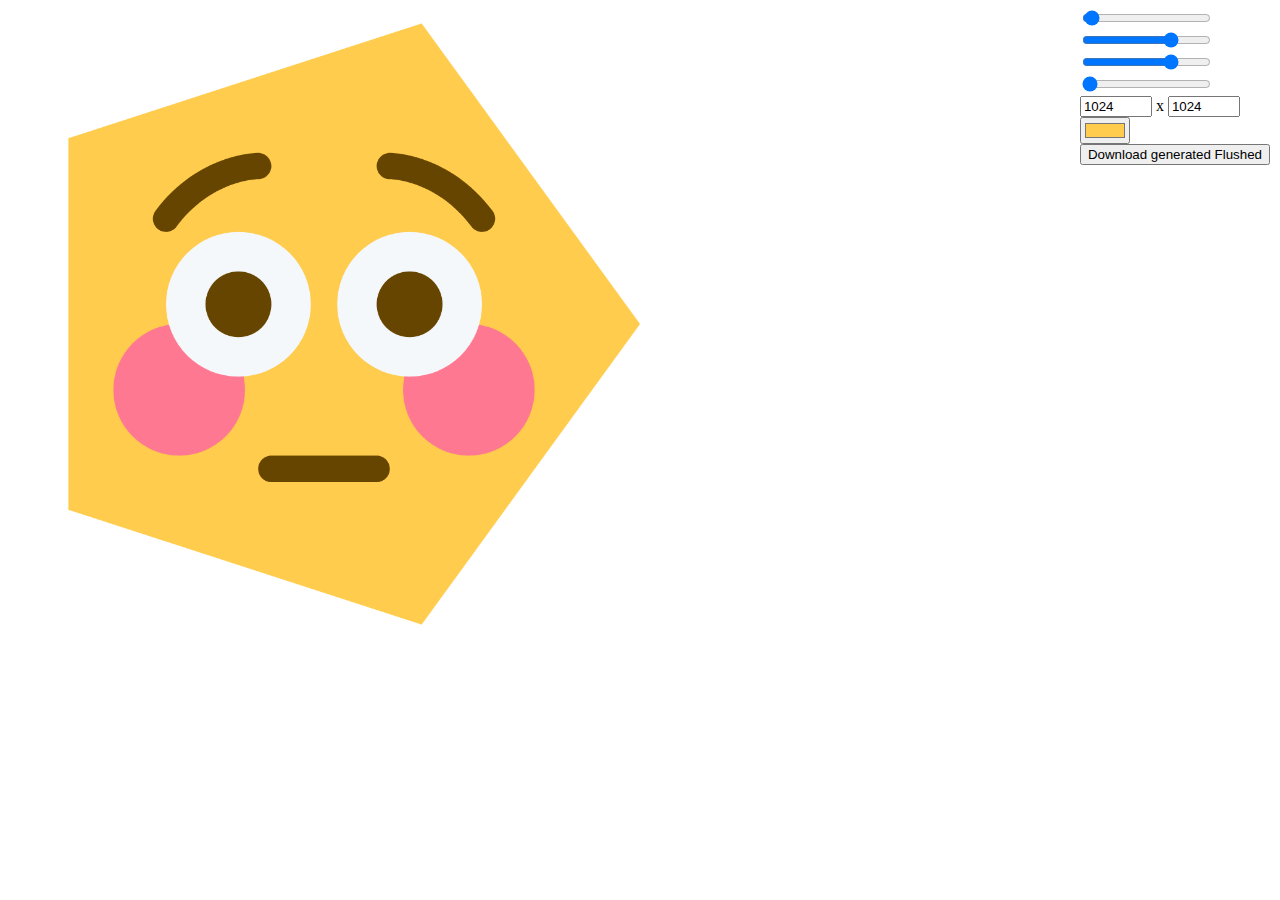
==== flushed/index.html @ 7d864e2b "added flsuhed generator" ====
<!DOCTYPE html>
<html>

<head>
	<title>Flushed.html</title>
	<link rel="stylesheet" type="text/css" href="flushed.css" />
	<link rel="favicon" type="img/x-icon" src="favicon.ico" />
	<meta property="og:type" content="website">
    <meta property="og:site_name" content="Flushed.html">
    <meta property="og:title" content="Flushed.html 😳😳😳">
    <meta property="og:description" content="Generate Flushed Polygons omg best idea ever">
    <meta property="og:image" content="https://chickensrv.000webhostapp.com/flushed/flushed.png">
</head>

<body>

	<canvas id="flushedCanvas" width="1024" height="1024" style="color: 222;"></canvas>
	<div class="controls">
		<input type="range" value="5" min="3" max="120" step="1" id="flushedVertices" /><br>
		<input type="range" value="0.75" min="0.1" max="1" step="0.01" id="flushImageWidth" /><br>
		<input type="range" value="0.75" min="0.1" max="1" step="0.01" id="flushImageHeight" /><br>
		<input type="range" value="0" min="0" max="360" step="0.1" id="flushRotation" /><br>
		<input type="number" value="1024" min="32" max="8192" onchange="enforceMinMax(this); updateFlush();" step="1" id="flushResX" /> x
		<input type="number" value="1024" min="32" max="8192" onchange="enforceMinMax(this); updateFlush();" step="1" id="flushResY" /><br>				<input type="color" id="colorPicker" value="#ffcc4d" onchange="clickColor(0, -1, -1, 5)" /><br>
		<button id="flushedDownload">Download generated Flushed</button>
	</div>
	<script>
		let img = new Image();
		img.crossOrigin = "anonymous";
		img.onload = () => {
			updateFlush();
		}
		img.src = "./flushed.svg";
		function drawFlush(imgWidth, imgHeight, polygonVertices, polygonRotation, color) {
			let canvas = document.getElementById("flushedCanvas")
			let ctx = canvas.getContext("2d");
			ctx.clearRect(0, 0, canvas.width, canvas.height);
			let absoluteWidth = imgWidth * canvas.width;
			let absoluteHeight = imgHeight * canvas.height;
			let poly = [];
			let n = polygonVertices;
			let rot = polygonRotation * Math.PI / 180;
			for (let i = 0; i < n; i++) {
				poly.push(canvas.width / 2 + canvas.width / 2 * Math.cos((2 * Math.PI * i / n + rot)));
				poly.push(canvas.height / 2 + canvas.height / 2 * Math.sin((2 * Math.PI * i / n + rot)));
			}
			ctx.fillStyle = color;
			ctx.beginPath();
			ctx.moveTo(poly[0], poly[1]);
			for (let item = 2; item < poly.length - 1; item += 2) {
				ctx.lineTo(poly[item], poly[item + 1]);
			}
			ctx.closePath();
			ctx.fill();
			ctx.drawImage(img, (canvas.width - absoluteWidth) / 2, (canvas.height - absoluteHeight) / 2, absoluteWidth, absoluteHeight);
		}

		document.getElementById('flushedDownload').onclick = () => {
			let link = document.createElement('a');
			link.download = 'flushed.png';
			link.href = document.getElementById('flushedCanvas').toDataURL();
			link.click();
			link.remove();
		}

		function updateFlush() {
			let canvas = document.getElementById("flushedCanvas");
			let resX = document.getElementById('flushResX').value,
				resY = document.getElementById('flushResY').value;
			canvas.width = resX;
			canvas.height = resY;
			let imgw = document.getElementById('flushImageWidth').value,
				imgh = document.getElementById('flushImageHeight').value,
				pvert = document.getElementById('flushedVertices').value,
				prot = document.getElementById('flushRotation').value,								color = document.getElementById('colorPicker').value;
			drawFlush(imgw, imgh, pvert, prot, color);
			
		}
		for (let o of document.getElementsByTagName('input')) {
			o.addEventListener("input", () => {
				updateFlush();
			});
		}
		function enforceMinMax(el){
            if(el.value != "") {
                if(parseInt(el.value) < parseInt(el.min)) {
                    el.value = el.min;
                }
                if(parseInt(el.value) > parseInt(el.max)) {
                    el.value = el.max;
                }
            }
        }
	</script>
</body>

</html>
---- flushed/flushed.css ----
canvas {
    width: 50%;
    height: 50%;
}
.controls {
    position: absolute;
    right: 10px;
    display: inline;
}
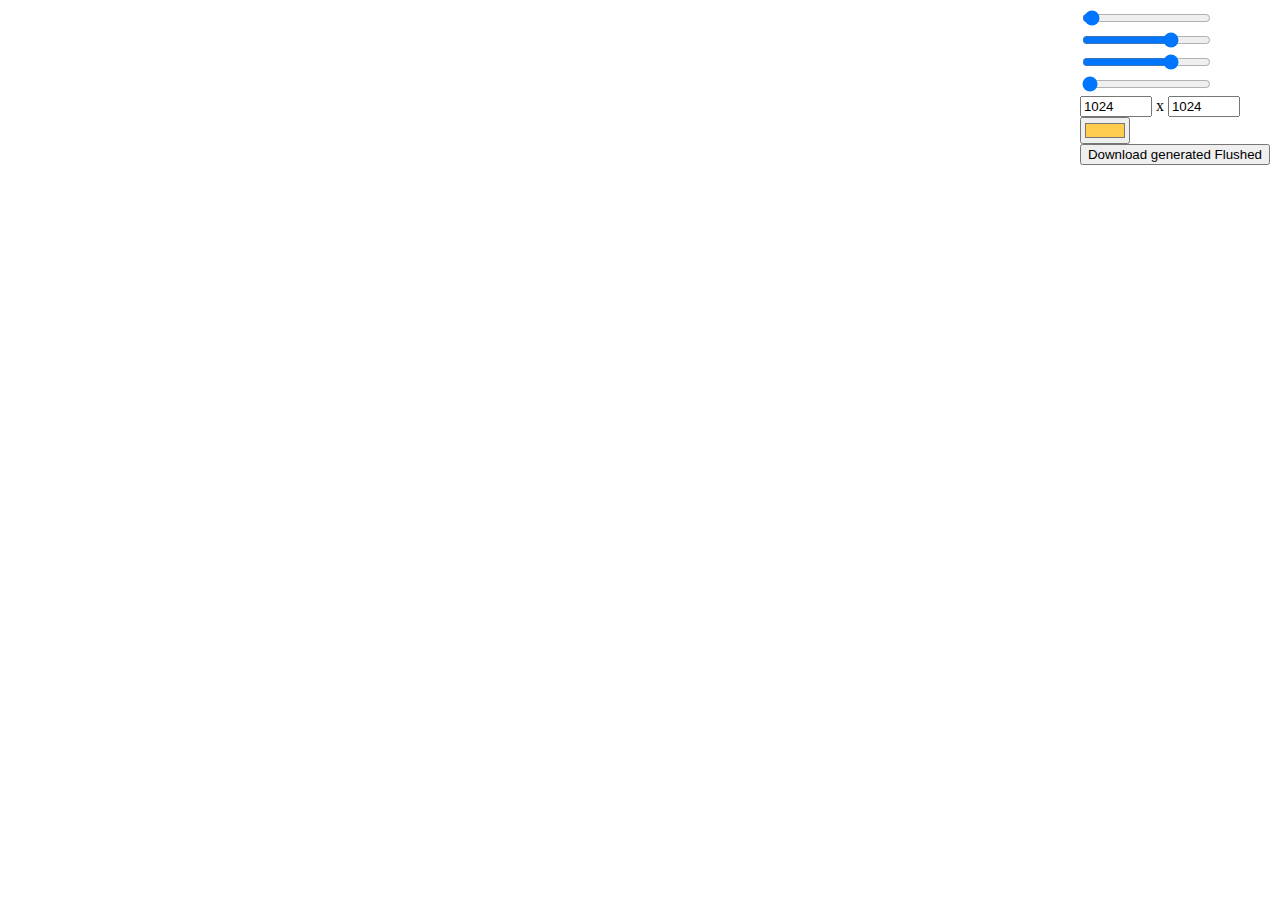
==== commit bd1e77be: "oops" ====
--- a/flushed/index.html
+++ b/flushed/index.html
@@ -1,197 +1,34 @@
-<!DOCTYPE html>-
-<html>-
--
-<head>-
-	<title>Flushed.html</title>-
-	<link rel="stylesheet" type="text/css" href="flushed.css" />-
-	<link rel="favicon" type="img/x-icon" src="favicon.ico" />-
-	<meta property="og:type" content="website">-
-    <meta property="og:site_name" content="Flushed.html">-
-    <meta property="og:title" content="Flushed.html 😳😳😳">-
-    <meta property="og:description" content="Generate Flushed Polygons omg best idea ever">-
-    <meta property="og:image" content="https://chickensrv.000webhostapp.com/flushed/flushed.png">-
-</head>-
--
-<body>-
--
-	<canvas id="flushedCanvas" width="1024" height="1024" style="color: 222;"></canvas>-
-	<div class="controls">-
-		<input type="range" value="5" min="3" max="120" step="1" id="flushedVertices" /><br>-
-		<input type="range" value="0.75" min="0.1" max="1" step="0.01" id="flushImageWidth" /><br>-
-		<input type="range" value="0.75" min="0.1" max="1" step="0.01" id="flushImageHeight" /><br>-
-		<input type="range" value="0" min="0" max="360" step="0.1" id="flushRotation" /><br>-
-		<input type="number" value="1024" min="32" max="8192" onchange="enforceMinMax(this); updateFlush();" step="1" id="flushResX" /> x-
-		<input type="number" value="1024" min="32" max="8192" onchange="enforceMinMax(this); updateFlush();" step="1" id="flushResY" /><br>-		-		<input type="color" id="colorPicker" value="#ffcc4d" onchange="clickColor(0, -1, -1, 5)" /><br>-
-		<button id="flushedDownload">Download generated Flushed</button>-
-	</div>-
-	<script>-
-		let img = new Image();-
-		img.crossOrigin = "anonymous";-
-		img.onload = () => {-
-			updateFlush();-
-		}-
-		img.src = "./flushed.svg";-
-		function drawFlush(imgWidth, imgHeight, polygonVertices, polygonRotation, color) {-
-			let canvas = document.getElementById("flushedCanvas")-
-			let ctx = canvas.getContext("2d");-
-			ctx.clearRect(0, 0, canvas.width, canvas.height);-
-			let absoluteWidth = imgWidth * canvas.width;-
-			let absoluteHeight = imgHeight * canvas.height;-
-			let poly = [];-
-			let n = polygonVertices;-
-			let rot = polygonRotation * Math.PI / 180;-
-			for (let i = 0; i < n; i++) {-
-				poly.push(canvas.width / 2 + canvas.width / 2 * Math.cos((2 * Math.PI * i / n + rot)));-
-				poly.push(canvas.height / 2 + canvas.height / 2 * Math.sin((2 * Math.PI * i / n + rot)));-
-			}-
-			ctx.fillStyle = color;-
-			ctx.beginPath();-
-			ctx.moveTo(poly[0], poly[1]);-
-			for (let item = 2; item < poly.length - 1; item += 2) {-
-				ctx.lineTo(poly[item], poly[item + 1]);-
-			}-
-			ctx.closePath();-
-			ctx.fill();-
-			ctx.drawImage(img, (canvas.width - absoluteWidth) / 2, (canvas.height - absoluteHeight) / 2, absoluteWidth, absoluteHeight);-
-		}-
--
-		document.getElementById('flushedDownload').onclick = () => {-
-			let link = document.createElement('a');-
-			link.download = 'flushed.png';-
-			link.href = document.getElementById('flushedCanvas').toDataURL();-
-			link.click();-
-			link.remove();-
-		}-
--
-		function updateFlush() {-
-			let canvas = document.getElementById("flushedCanvas");-
-			let resX = document.getElementById('flushResX').value,-
-				resY = document.getElementById('flushResY').value;-
-			canvas.width = resX;-
-			canvas.height = resY;-
-			let imgw = document.getElementById('flushImageWidth').value,-
-				imgh = document.getElementById('flushImageHeight').value,-
-				pvert = document.getElementById('flushedVertices').value,-
-				prot = document.getElementById('flushRotation').value,-				-				color = document.getElementById('colorPicker').value;-
-			drawFlush(imgw, imgh, pvert, prot, color);-
-			-
-		}-
-		for (let o of document.getElementsByTagName('input')) {-
-			o.addEventListener("input", () => {-
-				updateFlush();-
-			});-
-		}-
-		function enforceMinMax(el){-
-            if(el.value != "") {-
-                if(parseInt(el.value) < parseInt(el.min)) {-
-                    el.value = el.min;-
-                }-
-                if(parseInt(el.value) > parseInt(el.max)) {-
-                    el.value = el.max;-
-                }-
-            }-
-        }-
-	</script>-
-</body>-
--
-</html>+<!DOCTYPE html>
+<html>
+
+<head>
+	<title>Flushed.html</title>
+	<link rel="stylesheet" type="text/css" href="flushed.css" />
+	<link rel="favicon" type="img/x-icon" src="favicon.ico" />
+	<meta property="og:type" content="website" />
+	<meta property="og:site_name" content="Flushed.html" />
+	<meta property="og:title" content="Flushed.html 😳😳😳" />
+	<meta property="og:description" content="Generate Flushed Polygons omg best idea ever" />
+	<meta property="og:image" content="./flushed.png" />
+</head>
+
+<body>
+	<canvas id="flushedCanvas" width="1024" height="1024" style="color: 222"></canvas>
+	<div class="controls">
+		<input type="range" value="5" min="3" max="120" step="1" id="flushedVertices" /><br />
+		<input type="range" value="0.75" min="0.1" max="1" step="0.01" id="flushImageWidth" /><br />
+		<input type="range" value="0.75" min="0.1" max="1" step="0.01" id="flushImageHeight" /><br />
+		<input type="range" value="0" min="0" max="360" step="0.1" id="flushRotation" /><br />
+		<input type="number" value="1024" min="32" max="8192" onchange="enforceMinMax(this); updateFlush();" step="1"
+			id="flushResX" />
+		x
+		<input type="number" value="1024" min="32" max="8192" onchange="enforceMinMax(this); updateFlush();" step="1"
+			id="flushResY" /><br />
+		<input type="color" id="colorPicker" value="#ffcc4d" onchange="clickColor(0, -1, -1, 5)" /><br />
+		<button id="flushedDownload">Download generated Flushed</button>
+	</div>
+	<script src="flushedgen.js"></script>
+	<noscript>no flushed without js :(</noscript>
+</body>
+
+</html>
